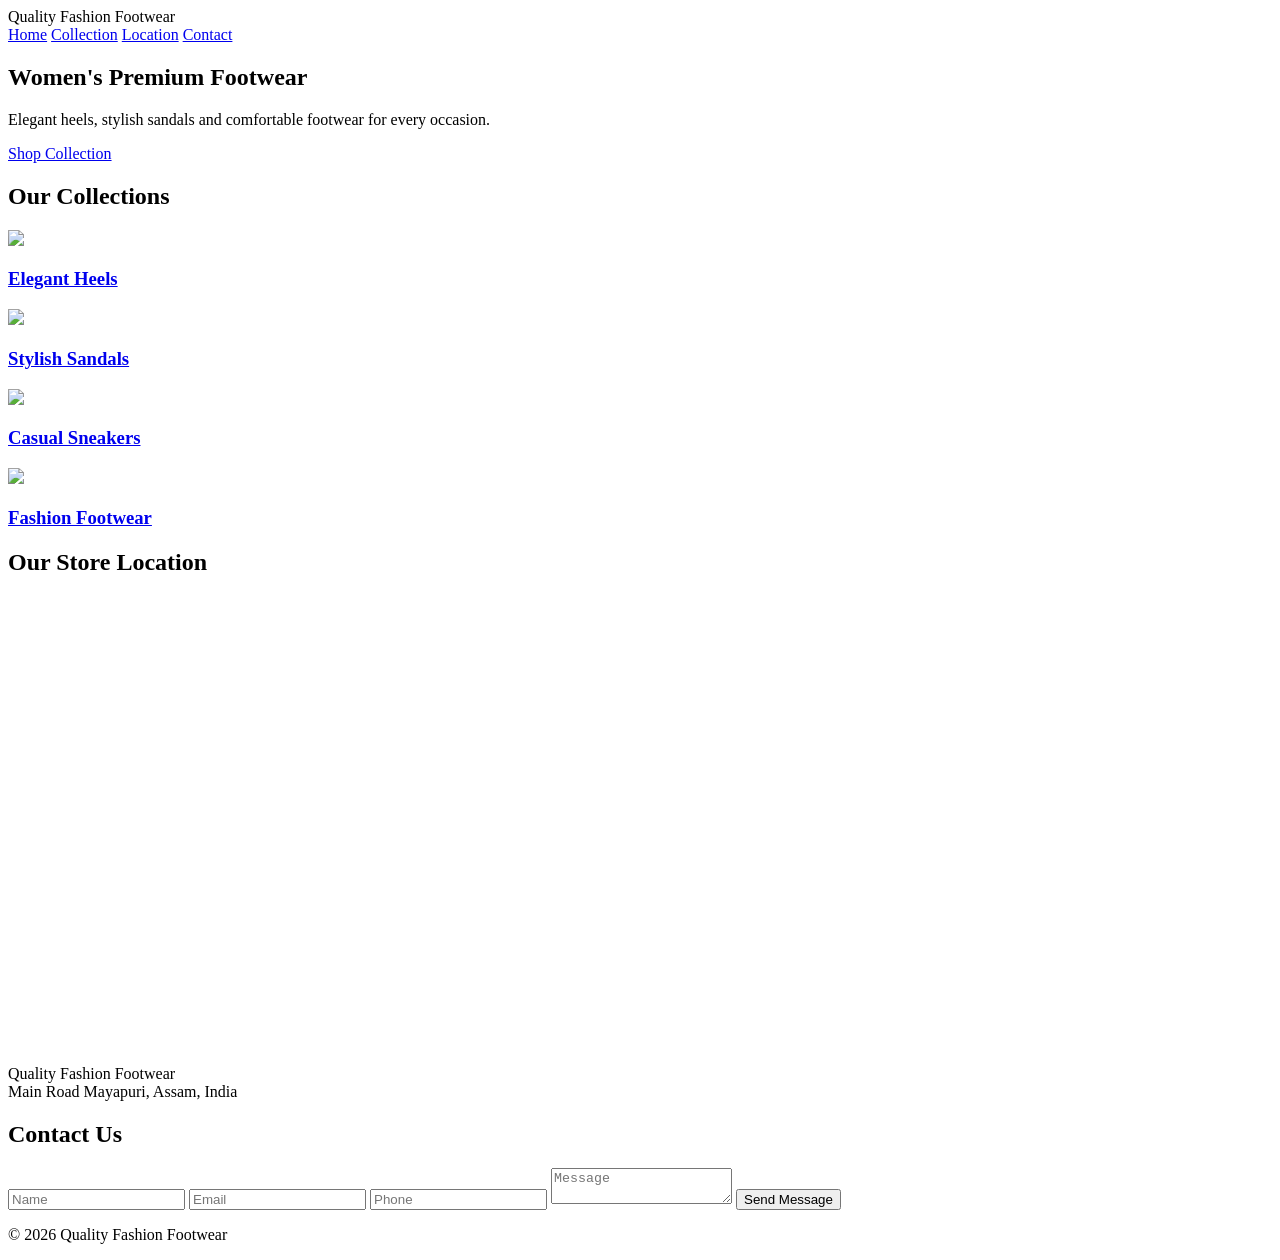
==== index.html @ 25422703 "Add files via upload" ====
<!DOCTYPE html>
<html lang="en">

<head>
<meta charset="UTF-8">
<meta name="viewport" content="width=device-width, initial-scale=1.0">

<title>Quality Fashion Footwear</title>

<link rel="stylesheet" href="style.css">

<link href="https://fonts.googleapis.com/css2?family=Poppins:wght@300;400;600&display=swap" rel="stylesheet">

</head>

<body>


<header>

<div class="logo">Quality Fashion Footwear</div>

<nav>
<a href="#home">Home</a>
<a href="#collection">Collection</a>
<a href="#location">Location</a>
<a href="#contact">Contact</a>
</nav>

</header>



<!-- HERO -->

<section id="home" class="hero">

<div class="hero-text">

<h1>Women's Premium Footwear</h1>

<p>
Elegant heels, stylish sandals and comfortable footwear for every occasion.
</p>

<a href="#collection" class="btn">Shop Collection</a>

</div>

</section>



<!-- COLLECTION -->

<section id="collection" class="collection">

<h2>Our Collections</h2>

<div class="grid">

<a href="heels.html" class="product">
<img src="C:\Users\saad\Documents\whatsapp\WhatsApp Image 2026-03-15 at 11.12.37 PM (1).jpeg">
<h3>Elegant Heels</h3>
</a>

<a href="sandals.html" class="product">
<img src="C:\Users\saad\Documents\whatsapp\WhatsApp Image 2026-03-15 at 11.12.36 PM (1).jpeg">
<h3>Stylish Sandals</h3>
</a>

<a href="casual.html" class="product">
<img src="C:\Users\saad\Documents\whatsapp\WhatsApp Image 2026-03-15 at 11.12.36 PM (2) - Copy.jpeg">
<h3>Casual Sneakers</h3>
</a>

<a href="fashion.html" class="product">
<img src="C:\Users\saad\Documents\whatsapp\WhatsApp Image 2026-03-15 at 11.12.37 PM (2).jpeg">
<h3>Fashion Footwear</h3>
</a>

</div>

</section>



<!-- LOCATION -->

<section id="location">

<h2>Our Store Location</h2>

<iframe src="https://www.google.com/maps/embed?pb=!1m18!1m12!1m3!1d223.21138600366834!2d90.55826026564142!3d26.475637000454853!2m3!1f0!2f0!3f0!3m2!1i1024!2i768!4f13.1!3m3!1m2!1s0x3758feffb17b1547%3A0xfe1bb0df3f7bc423!2sQuality%20fashion%20footwear!5e0!3m2!1sen!2sin!4v1773648506595!5m2!1sen!2sin" width="600" height="450" style="border:0;" allowfullscreen="" loading="lazy" referrerpolicy="no-referrer-when-downgrade">

</iframe>

<p>
Quality Fashion Footwear<br>
Main Road Mayapuri, Assam, India
</p>

</section>



<!-- CONTACT -->

<section id="contact">

<h2>Contact Us</h2>

<form>

<input type="text" placeholder="Name" required>

<input type="email" placeholder="Email" required>

<input type="tel" placeholder="Phone">

<textarea placeholder="Message"></textarea>

<button type="submit">Send Message</button>

</form>

</section>



<footer>

<p>© 2026 Quality Fashion Footwear</p>

</footer>

</body>
</html>
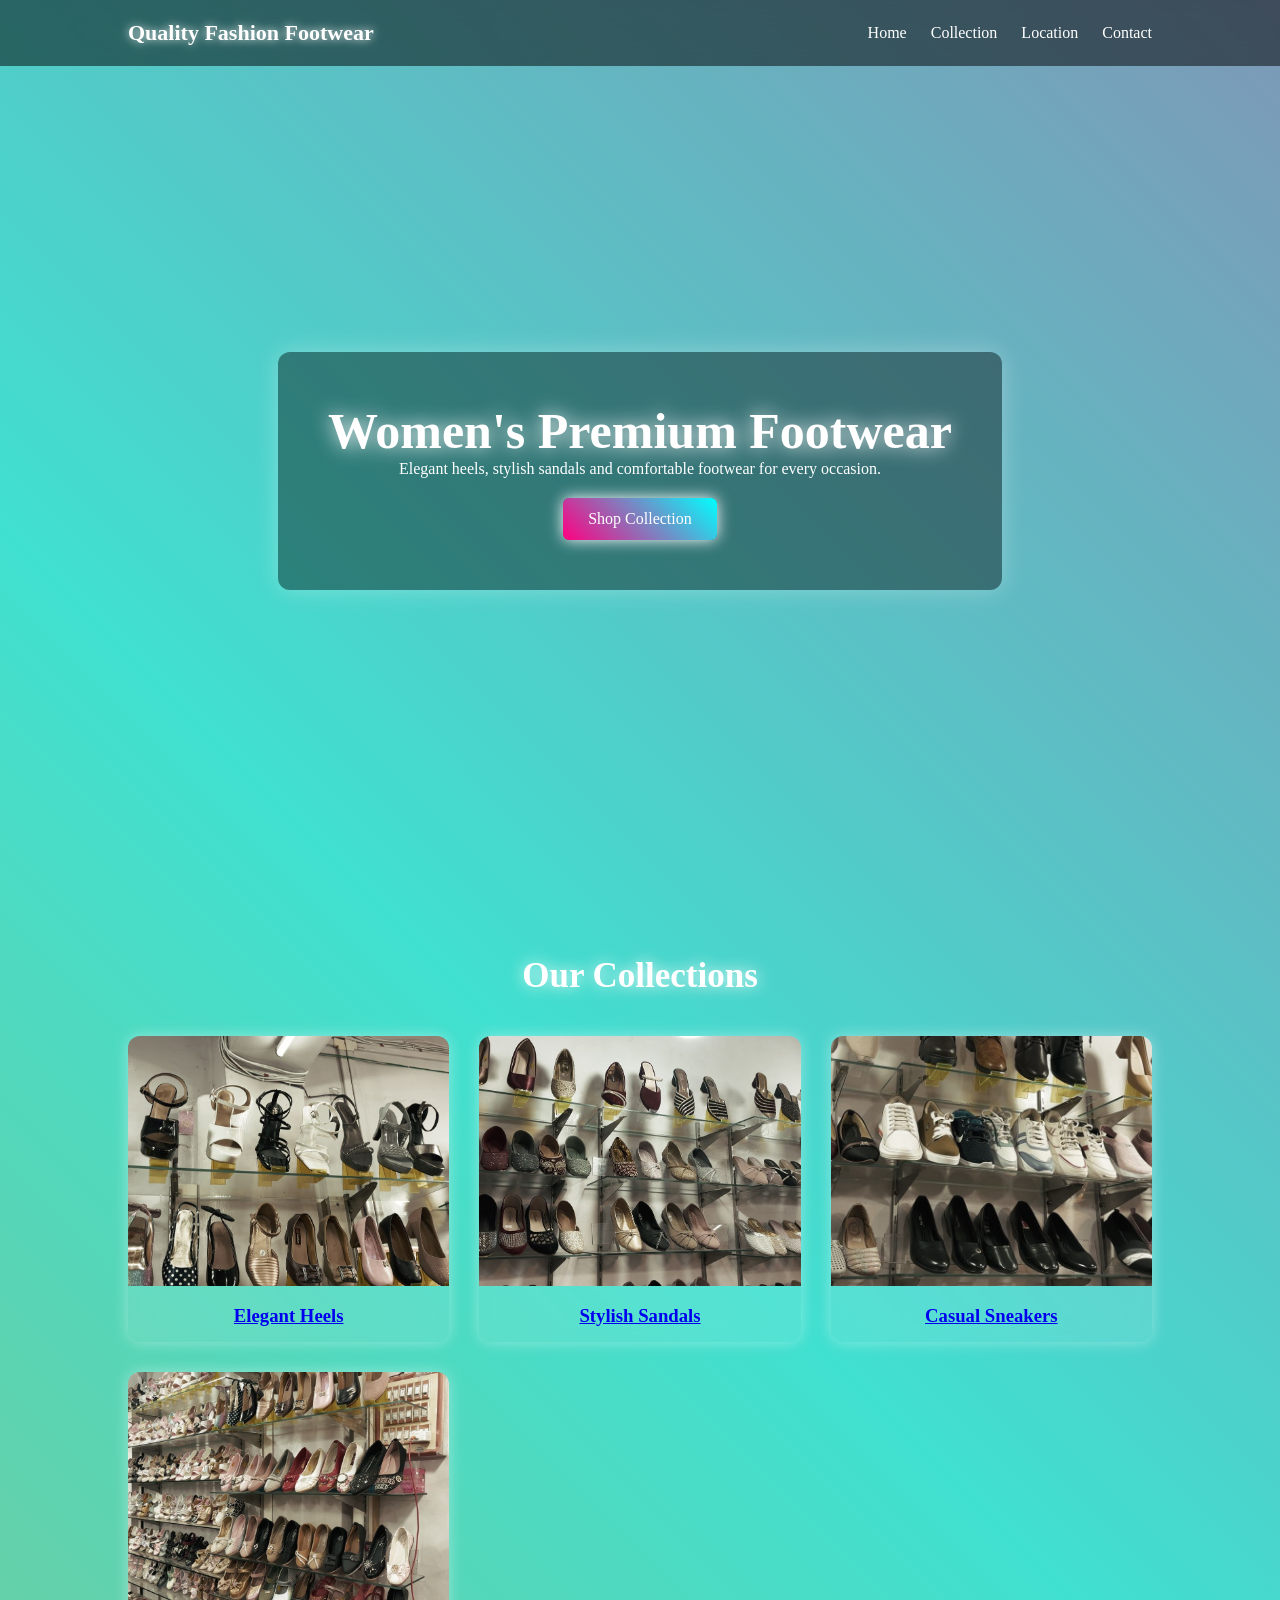
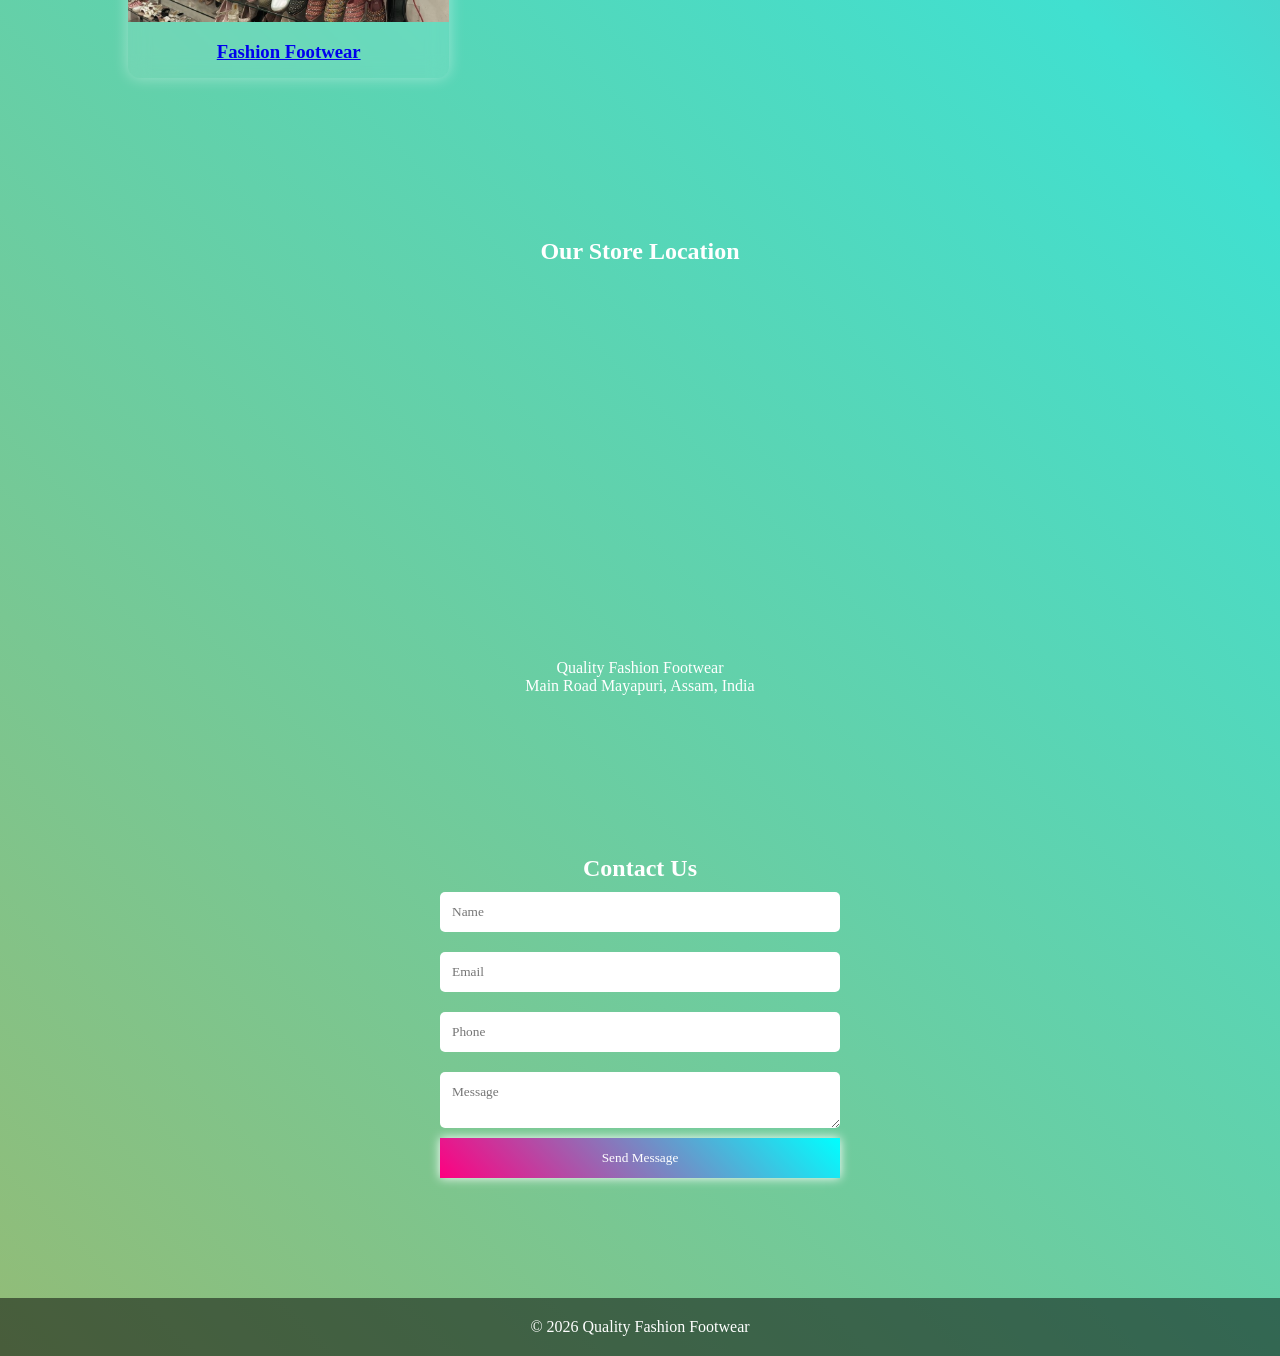
==== commit 988b786b: "Add files via upload" ====
--- a/index.html
+++ b/index.html
@@ -60,22 +60,22 @@
 <div class="grid">
 
 <a href="heels.html" class="product">
-<img src="C:\Users\saad\Documents\whatsapp\WhatsApp Image 2026-03-15 at 11.12.37 PM (1).jpeg">
+<img src="a.png">
 <h3>Elegant Heels</h3>
 </a>
 
 <a href="sandals.html" class="product">
-<img src="C:\Users\saad\Documents\whatsapp\WhatsApp Image 2026-03-15 at 11.12.36 PM (1).jpeg">
+<img src="b.png">
 <h3>Stylish Sandals</h3>
 </a>
 
 <a href="casual.html" class="product">
-<img src="C:\Users\saad\Documents\whatsapp\WhatsApp Image 2026-03-15 at 11.12.36 PM (2) - Copy.jpeg">
+<img src="c.png">
 <h3>Casual Sneakers</h3>
 </a>
 
 <a href="fashion.html" class="product">
-<img src="C:\Users\saad\Documents\whatsapp\WhatsApp Image 2026-03-15 at 11.12.37 PM (2).jpeg">
+<img src="d.png">
 <h3>Fashion Footwear</h3>
 </a>
 
--- a/style.css
+++ b/style.css
@@ -0,0 +1,299 @@
+*{
+margin:0;
+padding:0;
+box-sizing:border-box;
+font-family:Poppins;
+}
+
+body{
+
+background: linear-gradient(
+45deg,
+#ff0080,
+#ff8c00,
+#40e0d0,
+#ff0080
+);
+
+background-size:400% 400%;
+animation:bgmove 10s infinite linear;
+
+color:white;
+
+}
+
+
+/* BACKGROUND ANIMATION */
+
+@keyframes bgmove{
+
+0%{background-position:0% 50%;}
+50%{background-position:100% 50%;}
+100%{background-position:0% 50%;}
+
+}
+
+
+/* HEADER */
+
+header{
+
+display:flex;
+justify-content:space-between;
+align-items:center;
+
+padding:20px 10%;
+
+background:rgba(0,0,0,0.5);
+backdrop-filter:blur(10px);
+
+}
+
+.logo{
+
+font-size:22px;
+font-weight:600;
+
+text-shadow:0 0 10px #fff;
+
+}
+
+nav a{
+
+margin-left:20px;
+text-decoration:none;
+color:white;
+font-weight:500;
+
+}
+
+nav a:hover{
+
+color:#fff;
+text-shadow:0 0 10px cyan;
+
+}
+
+
+
+/* HERO */
+
+.hero{
+
+height:90vh;
+
+display:flex;
+
+align-items:center;
+
+justify-content:center;
+
+text-align:center;
+
+}
+
+.hero-text{
+
+background:rgba(0,0,0,0.4);
+
+padding:50px;
+
+border-radius:12px;
+
+box-shadow:0 0 25px rgba(255,255,255,0.3);
+
+}
+
+.hero h1{
+
+font-size:50px;
+
+text-shadow:0 0 20px #fff;
+
+}
+
+.btn{
+
+display:inline-block;
+
+margin-top:20px;
+
+padding:12px 25px;
+
+background:linear-gradient(45deg,#ff0080,#00ffff);
+
+border-radius:6px;
+
+text-decoration:none;
+
+color:white;
+
+box-shadow:0 0 15px #fff;
+
+}
+
+
+
+/* COLLECTION */
+
+.collection{
+
+padding:80px 10%;
+
+text-align:center;
+
+}
+
+.collection h2{
+
+font-size:35px;
+
+margin-bottom:40px;
+
+text-shadow:0 0 15px #fff;
+
+}
+
+.grid{
+
+display:grid;
+
+grid-template-columns:repeat(auto-fit,minmax(250px,1fr));
+
+gap:30px;
+
+}
+
+.product{
+
+background:rgba(255,255,255,0.1);
+
+backdrop-filter:blur(10px);
+
+border-radius:12px;
+
+overflow:hidden;
+
+transition:0.4s;
+
+box-shadow:0 0 15px rgba(255,255,255,0.4);
+
+}
+
+.product img{
+
+width:100%;
+
+height:250px;
+
+object-fit:cover;
+
+}
+
+.product h3{
+
+padding:15px;
+
+}
+
+.product:hover{
+
+transform:scale(1.05);
+
+box-shadow:0 0 25px cyan;
+
+}
+
+
+
+/* LOCATION */
+
+#location{
+
+padding:80px 10%;
+
+text-align:center;
+
+}
+
+iframe{
+
+width:100%;
+
+height:350px;
+
+border:none;
+
+margin:20px 0;
+
+border-radius:10px;
+
+}
+
+
+
+/* CONTACT */
+
+#contact{
+
+padding:80px 10%;
+
+text-align:center;
+
+}
+
+form{
+
+max-width:400px;
+
+margin:auto;
+
+display:flex;
+
+flex-direction:column;
+
+}
+
+input,textarea{
+
+margin:10px 0;
+
+padding:12px;
+
+border:none;
+
+border-radius:5px;
+
+}
+
+button{
+
+padding:12px;
+
+background:linear-gradient(45deg,#ff0080,#00ffff);
+
+border:none;
+
+color:white;
+
+cursor:pointer;
+
+box-shadow:0 0 10px white;
+
+}
+
+
+
+/* FOOTER */
+
+footer{
+
+text-align:center;
+
+padding:20px;
+
+background:rgba(0,0,0,0.5);
+
+margin-top:40px;
+
+}
